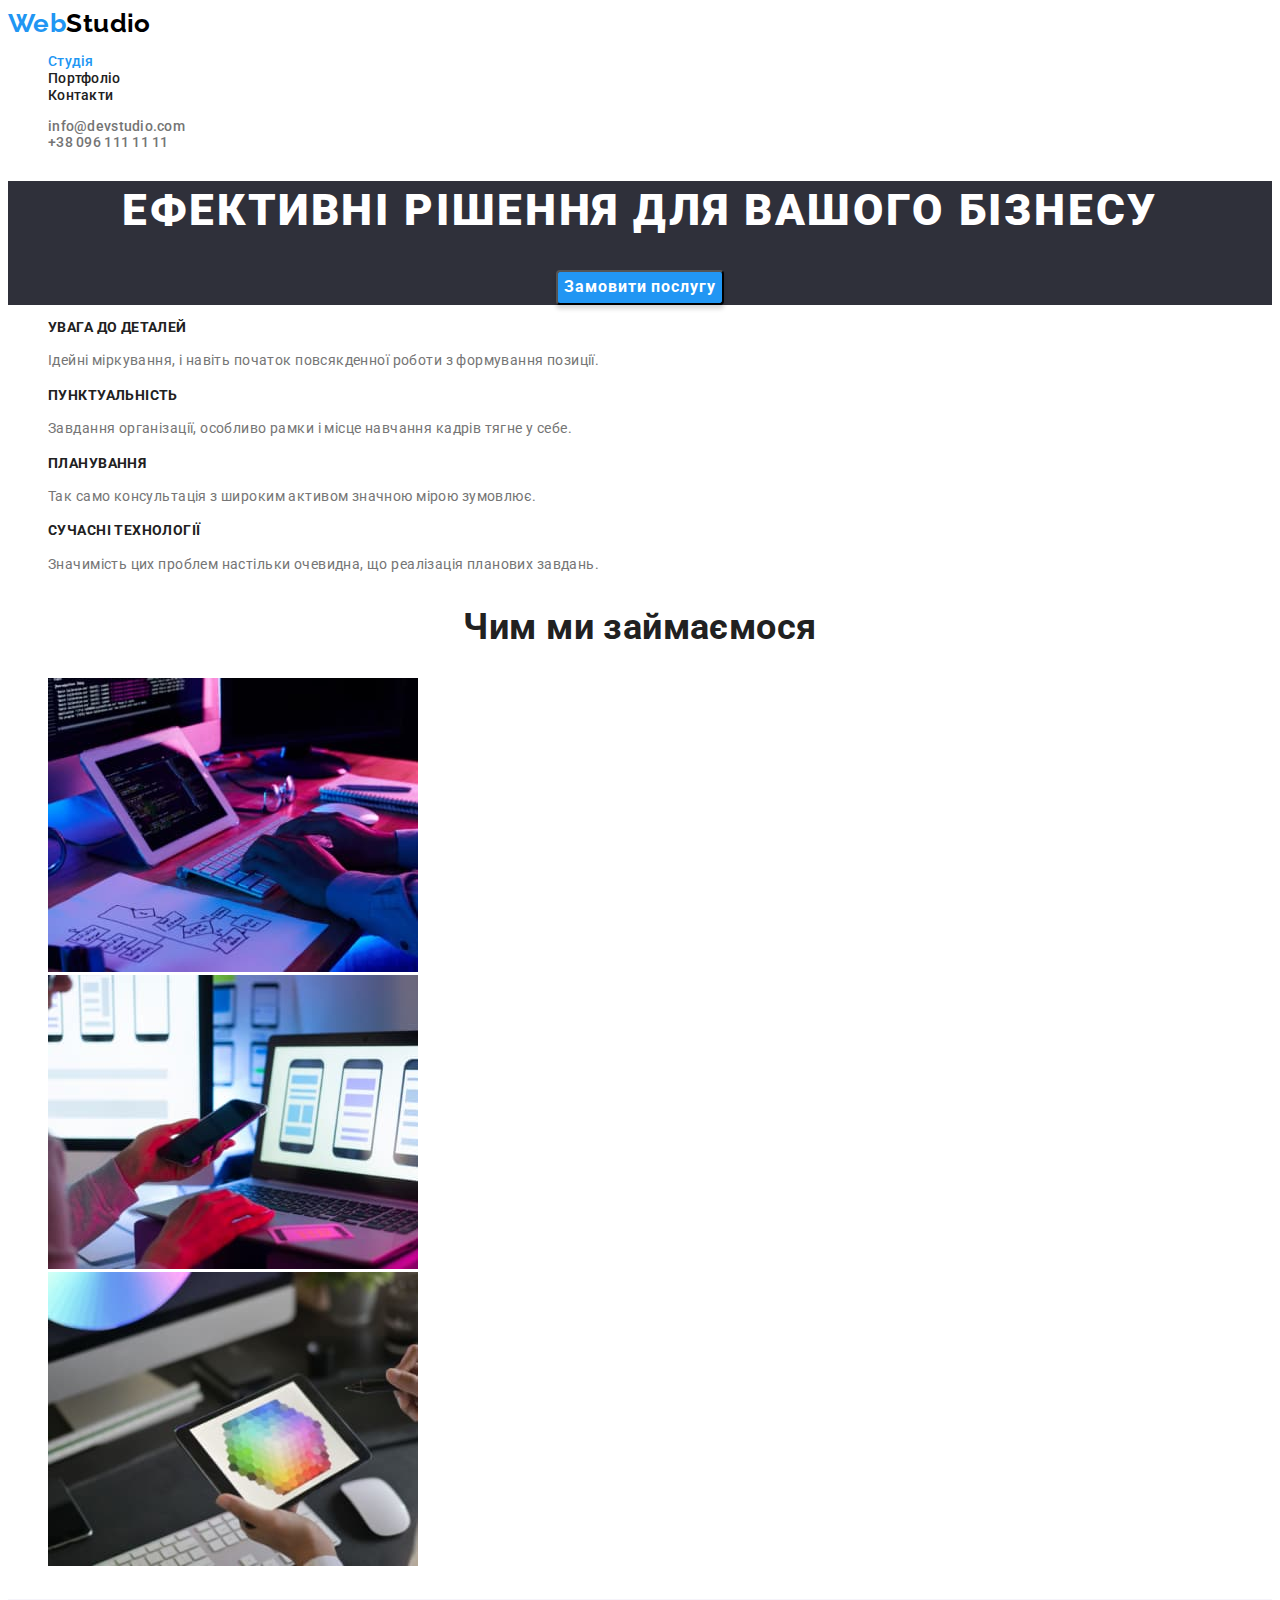
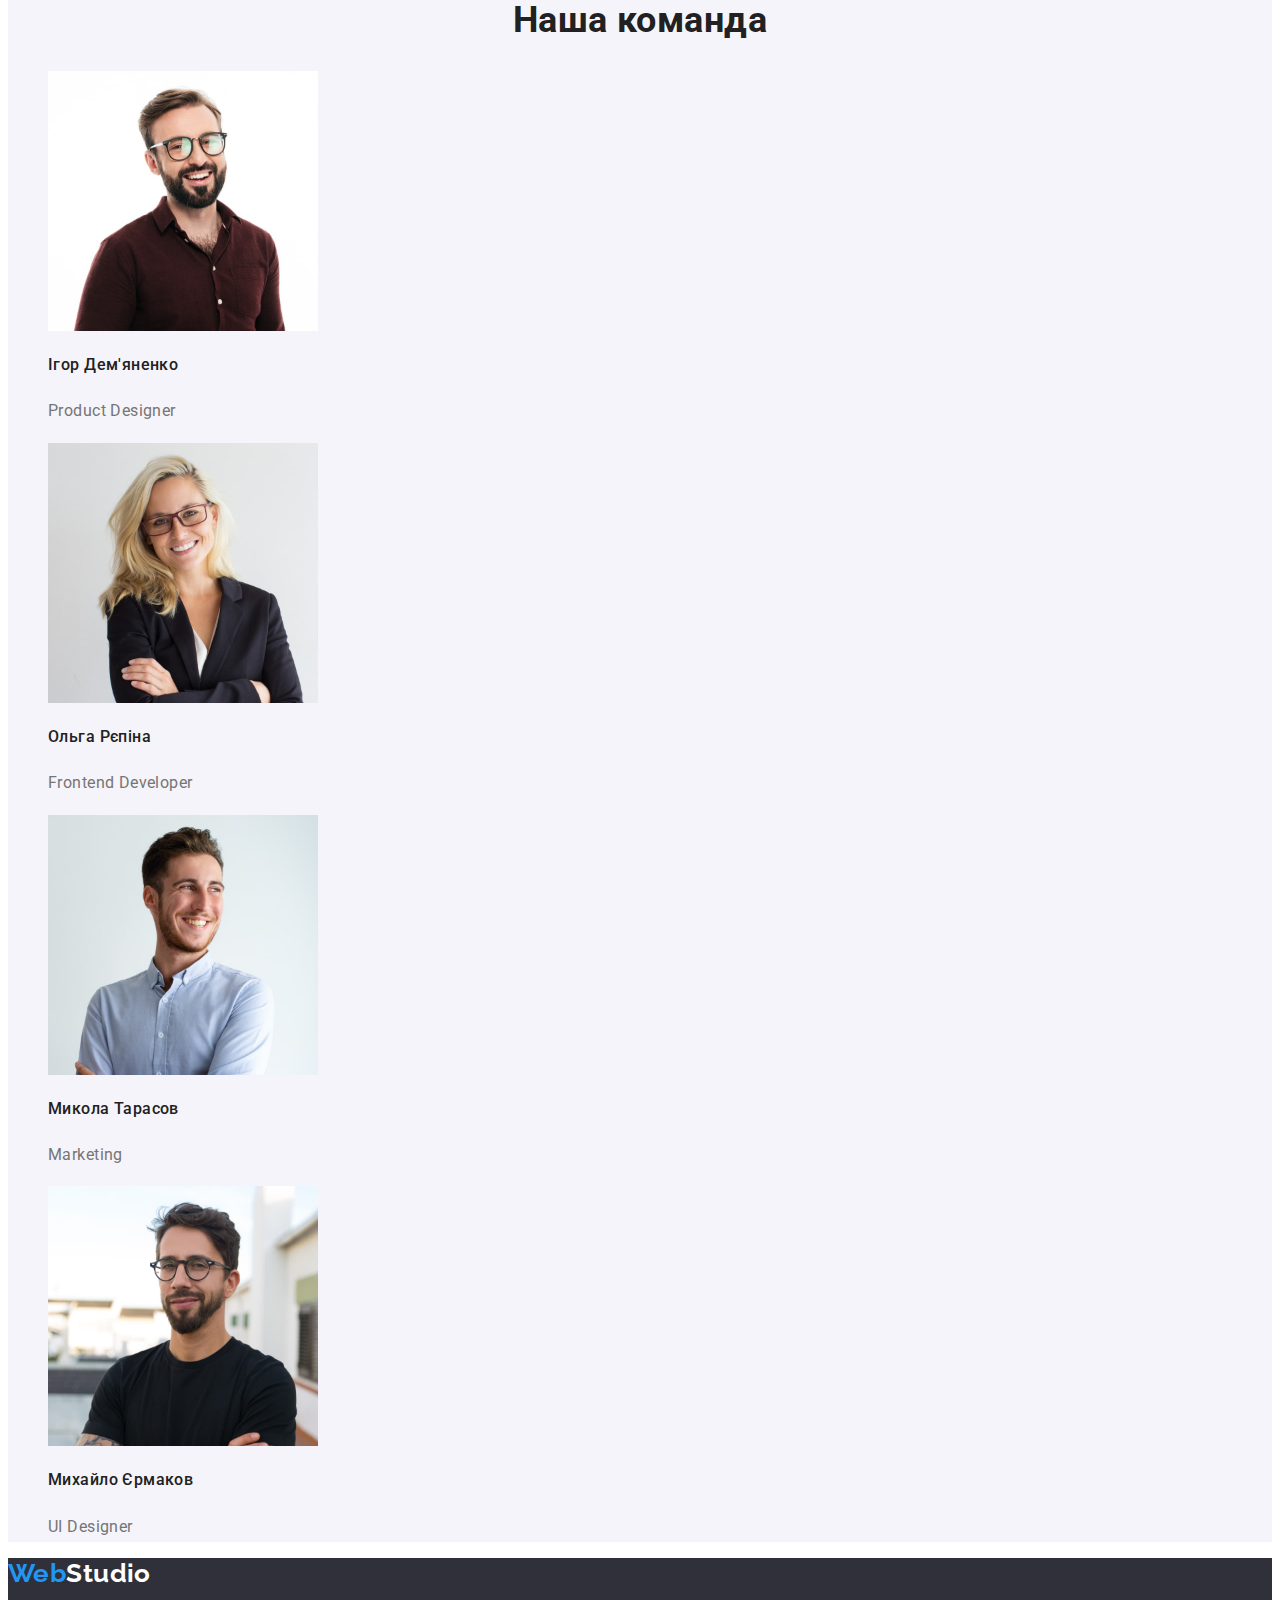
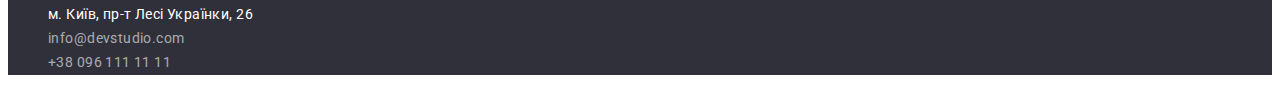
==== index.html @ dd1fc530 "Initial commit" ====
<!DOCTYPE html>
<html lang="en">
  <head>
    <meta charset="UTF-8" />
    <meta http-equiv="X-UA-Compatible" content="IE=edge" />
    <meta name="viewport" content="width=device-width, initial-scale=1.0" />
    <title>Document</title>

    <link
      href="https://fonts.googleapis.com/css2?family=Raleway:wght@700&family=Roboto:wght@400;500;700;900&display=swap"
      rel="stylesheet"
    />

    <link rel="stylesheet" href="./css/styles.css" />
  </head>

  <body>
    <!-- шапка сайта -->
    <header>
      <nav>
        <a href="./index.html" class="logo"><span class="logo-item">Web</span>Studio</a>

        <ul class="site-nav list">
          <li><a href="./index.html" class="link current">Студія</a></li>
          <li><a href="./portfolio.html" class="link">Портфоліо</a></li>
          <li><a href="" class="link">Контакти</a></li>
        </ul>
      </nav>
      <ul class="contact list">
        <li><a href="mailto:info@devstudio.com" class="link">info@devstudio.com</a></li>
        <li><a href="tel:+380961111111" class="link">+38 096 111 11 11</a></li>
      </ul>
    </header>
    <main>
      <!-- Герой -->
      <section class="hero">
        <h1 class="hero-title">Ефективні рішення для вашого бізнесу</h1>
        <button type="button" class="button">Замовити послугу</button>
      </section>
      <!-- Переваги -->
      <section class="section">
        <h2 class="visually-hidden">Переваги</h2>
        <ul class="section-list list">
          <li>
            <h3 class="title">Увага до деталей</h3>
            <p class="text">
              Ідейні міркування, і навіть початок повсякденної роботи з формування позиції.
            </p>
          </li>
          <li>
            <h3 class="title">Пунктуальність</h3>
            <p class="text">
              Завдання організації, особливо рамки і місце навчання кадрів тягне у себе.
            </p>
          </li>
          <li>
            <h3 class="title">Планування</h3>
            <p class="text">Так само консультація з широким активом значною мірою зумовлює.</p>
          </li>
          <li>
            <h3 class="title">Сучасні технології</h3>
            <p class="text">
              Значимість цих проблем настільки очевидна, що реалізація планових завдань.
            </p>
          </li>
        </ul>
      </section>
      <!-- Приклади -->
      <section class="section">
        <h2 class="section-title">Чим ми займаємося</h2>
        <ul class="list">
          <li><img src="./images/img1.jpg" alt="computer" width="370" /></li>
          <li><img src="./images/img2.jpg" alt="phone and laptop" width="370" /></li>
          <li><img src="./images/img3.jpg" alt="ipad" width="370" /></li>
        </ul>
      </section>
      <!-- Команда -->
      <section class="section-team">
        <h2 class="section-title">Наша команда</h2>
        <ul class="team-list list">
          <li>
            <img src="./images/img4.jpg" alt="Ігор Дем'яненко" width="270" />
            <h3 class="title">Ігор Дем'яненко</h3>
            <p class="text">Product Designer</p>
          </li>
          <li>
            <img src="./images/img5.jpg" alt="Ольга Рєпіна" width="270" />
            <h3 class="title">Ольга Рєпіна</h3>
            <p class="text">Frontend Developer</p>
          </li>
          <li>
            <img src="./images/img6.jpg" alt="Микола Тарасов" width="270" />
            <h3 class="title">Микола Тарасов</h3>
            <p class="text">Marketing</p>
          </li>
          <li>
            <img src="./images/img7.jpg" alt="Михайло Єрмаков" width="270" />
            <h3 class="title">Михайло Єрмаков</h3>
            <p class="text">UI Designer</p>
          </li>
        </ul>
      </section>
    </main>

    <!-- Футер -->
    <footer class="footer-section">
      <a href="./index.html" class="logo"><span class="logo-item">Web</span>Studio</a>
      <address>
        <ul class="address-list list">
          <li>
            <a
              href="https://goo.gl/maps/SEr6jrQFKnc2ZC7P6"
              target="_blank"
              rel="noreferrer noopener nofollow"
              class="route"
              >м. Київ, пр-т Лесі Українки, 26</a
            >
          </li>
          <li><a href="mailto:info@devstudio.com" class="link">info@devstudio.com</a></li>
          <li><a href="tel:+380961111111" class="link">+38 096 111 11 11</a></li>
        </ul>
      </address>
    </footer>
  </body>
</html>
---- css/styles.css ----
/* 

цвет основного текста: #212121
вторичный цвет текста: #757575
белый: #FFFFFF;
размытый белый: rgba(255, 255, 255, 0.6);
акцент: #2196F3
цвет фона вторичный (светло-серый): #F5F4FA
цвет фона вторичный (темно-серый): #2F303A
*/

:root {
  --primary-text-color: #212121;
  --secondary-text-color: #757575;
  --white-color: #ffffff;
  --secondary-bg-color: #f5f5f5;
  --white-blurred: rgba(255, 255, 255, 0.6);
  --accent-color: #2196f3;
  --secondary-background-light: #f5f4fa;
  --secondary-background-dark: #2f303a;
  --studio-top-color: #000000;
  --hero-button-hover: #188ce8;
  --hero-box-shadow: rgba(0, 0, 0, 0.15);
}

body {
  background-color: var(--white-color);
  color: var(--primary-text-color);
  font-family: 'Roboto', sans-serif;
  font-size: 14px;
  letter-spacing: 0.03em;
}

.list {
  list-style: none;
}

.visually-hidden {
  position: absolute;
  width: 1px;
  height: 1px;
  margin: -1px;
  border: 0;
  padding: 0;

  white-space: nowrap;
  clip-path: inset(100%);
  clip: rect(0 0 0 0);
  overflow: hidden;
}

/* logo */

.logo {
  color: var(--studio-top-color);
  font-family: 'Raleway', sans-serif;
  font-weight: 700;
  font-size: 26px;
  line-height: 1.2;
  text-decoration: none;
}

.logo .logo-item {
  color: var(--accent-color);
}

.footer-section .logo {
  color: var(--white-color);
}

/* nav */

.site-nav .link {
  color: var(--primary-text-color);
  font-weight: 500;
  line-height: 1.2;
  letter-spacing: 0.02em;
  text-decoration: none;
}

.contact .link {
  color: var(--secondary-text-color);
  font-weight: 500;
  line-height: 1.2;
  letter-spacing: 0.02em;
  text-decoration: none;
}

.site-nav .link:hover,
.site-nav .link:focus,
.contact .link:hover,
.contact .link:focus,
.site-nav .current,
.address-list .route:hover,
.address-list .route:focus,
.address-list .link:hover,
.address-list .link:focus {
  color: var(--accent-color);
}

/* hero */

.hero {
  background-color: var(--secondary-background-dark);
}

.hero-title {
  color: var(--white-color);
  font-weight: 900;
  font-size: 44px;
  line-height: 1.36;

  text-align: center;
  letter-spacing: 0.06em;
  text-transform: uppercase;
}

/* section */

.section-title {
  color: var(--primary-text-color);
  font-weight: 700;
  font-size: 36px;
  line-height: 1.17;
  text-align: center;
}

.section-list .title {
  font-weight: 700;
  line-height: 1.15;
  font-size: 14px;
  text-transform: uppercase;
}

.section-list .text {
  color: var(--secondary-text-color);
  line-height: 1.7;
}

.section-team {
  background-color: var(--secondary-background-light);
}

.team-list .title {
  font-weight: 500;
  font-size: 16px;
  line-height: 1.9;
}

.team-list .text,
.gallery-list .text {
  color: var(--secondary-text-color);
  font-size: 16px;
  line-height: 1.9;
}

.gallery-list .title {
  font-weight: 700;
  font-size: 18px;
  line-height: 2;
  letter-spacing: 0.06em;
}

/* footer */

.footer-section {
  background-color: var(--secondary-background-dark);
}

.address-list .route {
  color: var(--white-color);
  font-style: normal;
  font-weight: 400;
  font-size: 14px;
  line-height: 1.71;
  text-decoration: none;
}

.address-list .link {
  color: var(--white-blurred);
  font-style: normal;
  font-weight: 400;
  font-size: 14px;
  line-height: 1.71;
  text-decoration: none;
}

/* button */

.button {
  color: var(--white-color);
  background-color: var(--accent-color);
  font-family: inherit;
  box-shadow: 0px 4px 4px var(--hero-box-shadow);
  border-radius: 4px;
  font-weight: 700;
  font-size: 16px;
  line-height: 1.8;
  display: flex;
  margin: auto;
  text-align: center;
  letter-spacing: 0.06em;
  cursor: pointer;
}

.secondary-button {
  color: var(--primary-text-color);
  background-color: var(--secondary-background-light);
  border-radius: 4px;
  font-family: inherit;
  font-weight: 500;
  font-size: 16px;
  line-height: 1.62;
  text-align: center;
  cursor: pointer;
}

.button:hover,
.button:focus {
  background-color: var(--hero-button-hover);
}

.secondary-button:hover,
.secondary-button:focus {
  color: var(--primary-bg-color);
  background-color: var(--accent-color);
}
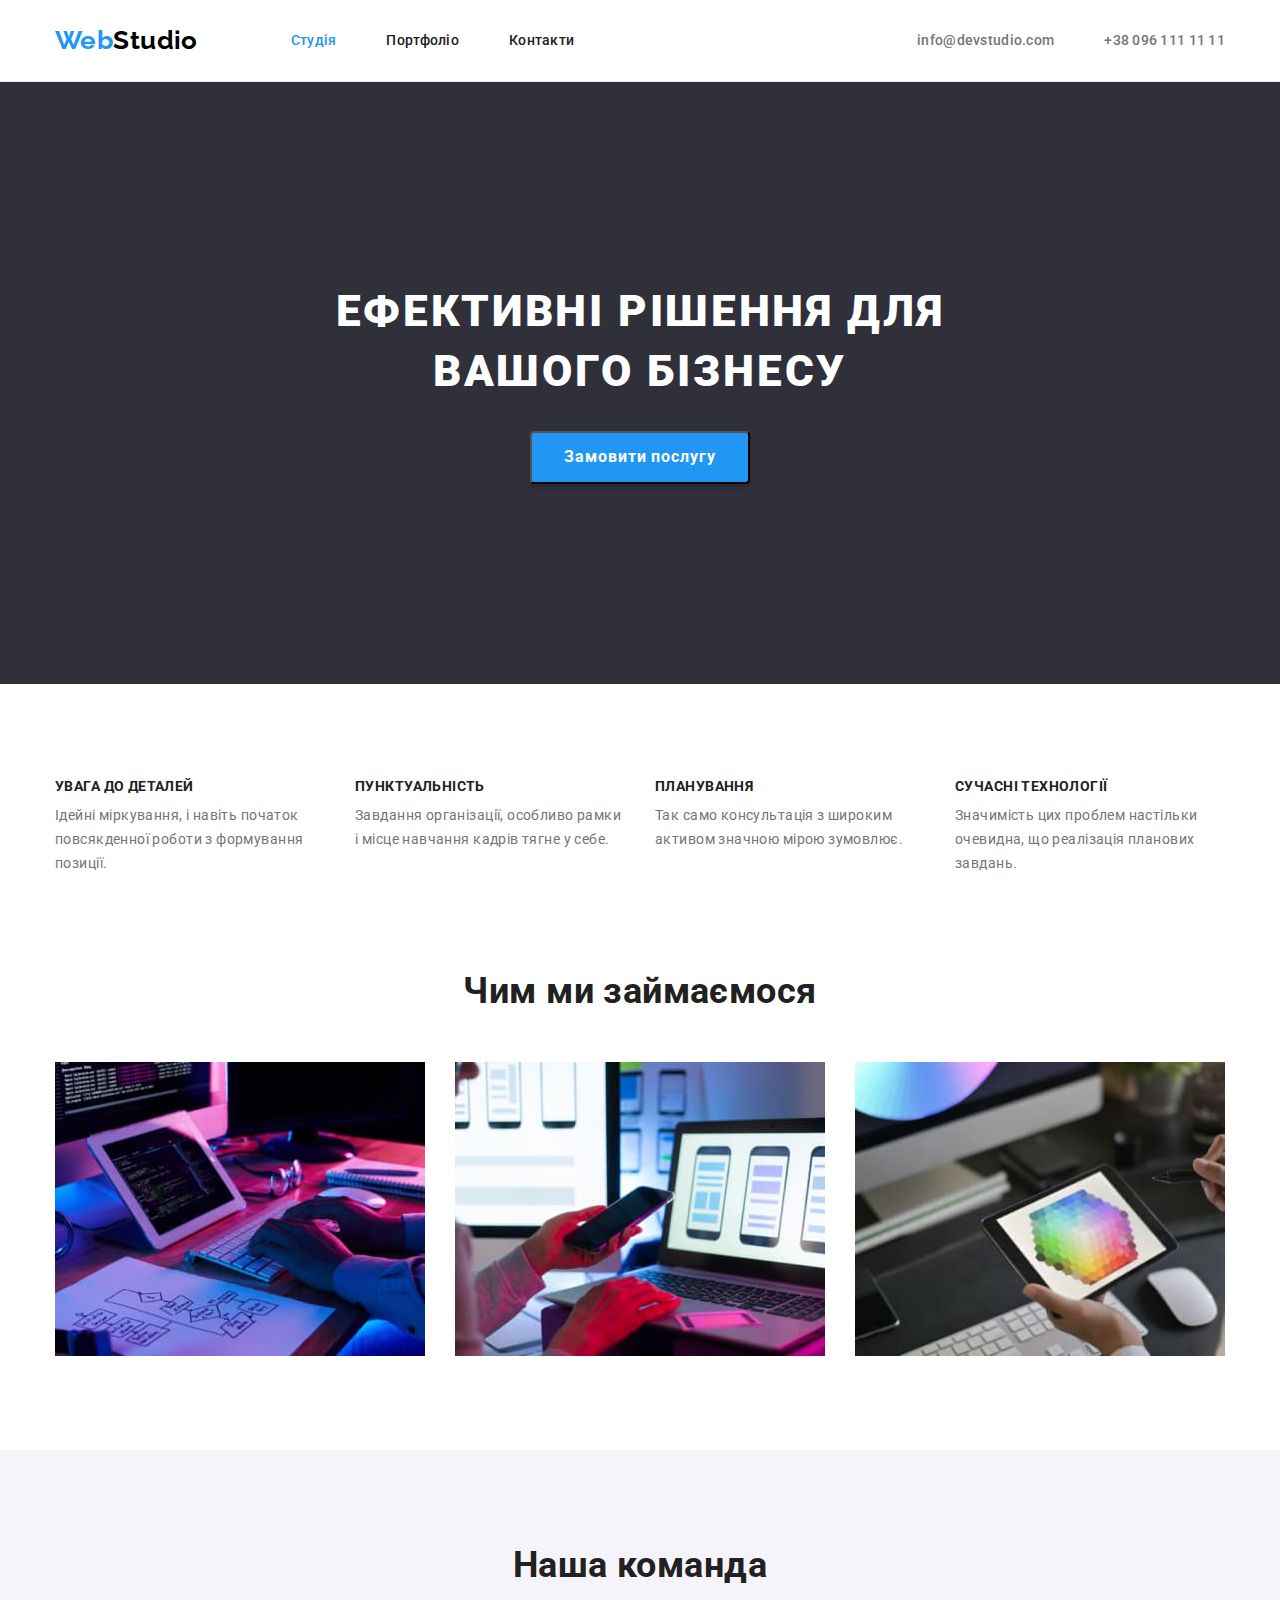
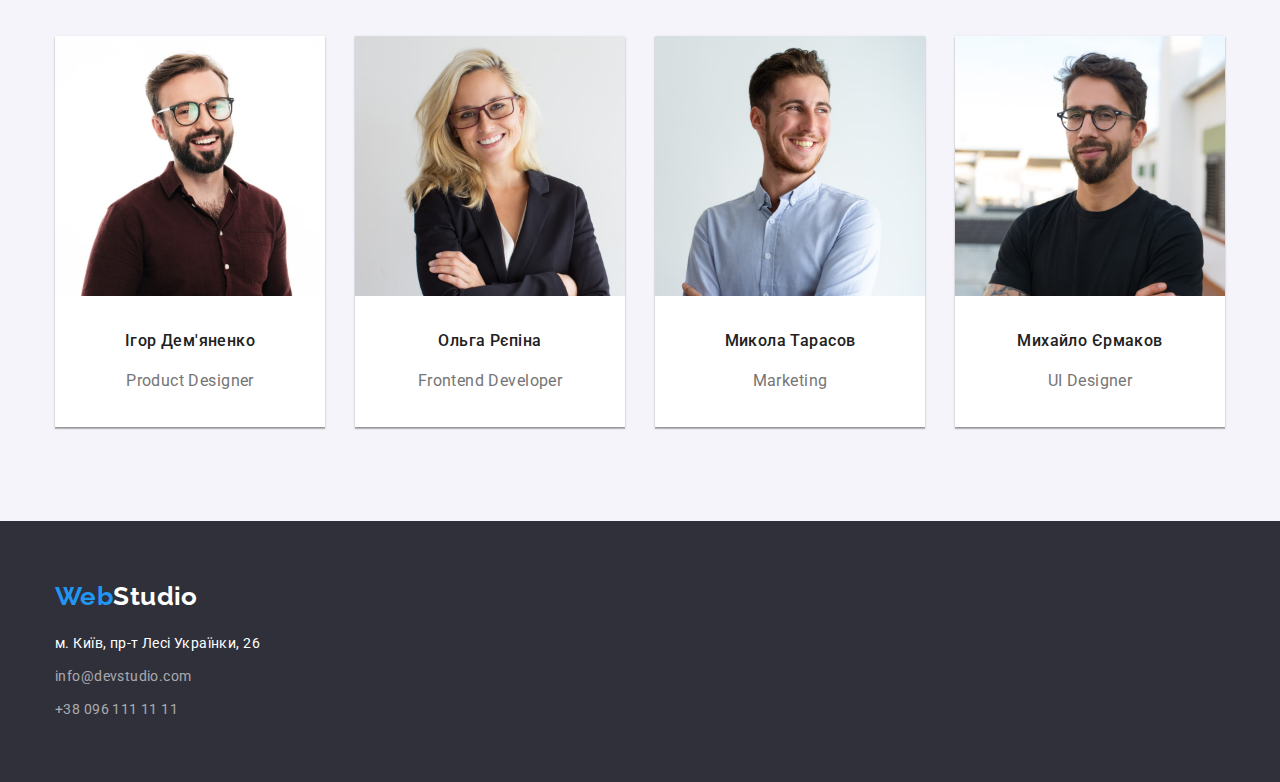
==== commit ce16a302: "Выполнено дз №3" ====
--- a/index.html
+++ b/index.html
@@ -7,119 +7,139 @@
     <title>Document</title>
 
     <link
+      rel="stylesheet"
+      href="https://cdnjs.cloudflare.com/ajax/libs/modern-normalize/1.0.0/modern-normalize.min.css"
+    />
+    <link
       href="https://fonts.googleapis.com/css2?family=Raleway:wght@700&family=Roboto:wght@400;500;700;900&display=swap"
       rel="stylesheet"
     />
-
     <link rel="stylesheet" href="./css/styles.css" />
   </head>
 
   <body>
     <!-- шапка сайта -->
-    <header>
-      <nav>
+    <header class="title main-nav-underline">
+      <div class="container main-nav">
         <a href="./index.html" class="logo"><span class="logo-item">Web</span>Studio</a>
-
-        <ul class="site-nav list">
-          <li><a href="./index.html" class="link current">Студія</a></li>
-          <li><a href="./portfolio.html" class="link">Портфоліо</a></li>
-          <li><a href="" class="link">Контакти</a></li>
+        <nav class="site-nav">
+          <ul class="site-nav list">
+            <li class="item"><a href="./index.html" class="link current">Студія</a></li>
+            <li class="item"><a href="./portfolio.html" class="link">Портфоліо</a></li>
+            <li class="item"><a href="" class="link">Контакти</a></li>
+          </ul>
+        </nav>
+        <ul class="contact list">
+          <li class="item">
+            <a href="mailto:info@devstudio.com" class="link">info@devstudio.com</a>
+          </li>
+          <li class="item"><a href="tel:+380961111111" class="link">+38 096 111 11 11</a></li>
         </ul>
-      </nav>
-      <ul class="contact list">
-        <li><a href="mailto:info@devstudio.com" class="link">info@devstudio.com</a></li>
-        <li><a href="tel:+380961111111" class="link">+38 096 111 11 11</a></li>
-      </ul>
+      </div>
     </header>
     <main>
       <!-- Герой -->
       <section class="hero">
-        <h1 class="hero-title">Ефективні рішення для вашого бізнесу</h1>
-        <button type="button" class="button">Замовити послугу</button>
+        <div class="container">
+          <h1 class="hero-title">Ефективні рішення для вашого бізнесу</h1>
+          <button type="button" class="button-order">Замовити послугу</button>
+        </div>
       </section>
       <!-- Переваги -->
       <section class="section">
-        <h2 class="visually-hidden">Переваги</h2>
-        <ul class="section-list list">
-          <li>
-            <h3 class="title">Увага до деталей</h3>
-            <p class="text">
-              Ідейні міркування, і навіть початок повсякденної роботи з формування позиції.
-            </p>
-          </li>
-          <li>
-            <h3 class="title">Пунктуальність</h3>
-            <p class="text">
-              Завдання організації, особливо рамки і місце навчання кадрів тягне у себе.
-            </p>
-          </li>
-          <li>
-            <h3 class="title">Планування</h3>
-            <p class="text">Так само консультація з широким активом значною мірою зумовлює.</p>
-          </li>
-          <li>
-            <h3 class="title">Сучасні технології</h3>
-            <p class="text">
-              Значимість цих проблем настільки очевидна, що реалізація планових завдань.
-            </p>
-          </li>
-        </ul>
+        <div class="container">
+          <h2 class="visually-hidden">Переваги</h2>
+          <ul class="section-list list">
+            <li class="item">
+              <h3 class="title">Увага до деталей</h3>
+              <p class="text">
+                Ідейні міркування, і навіть початок повсякденної роботи з формування позиції.
+              </p>
+            </li>
+            <li class="item">
+              <h3 class="title">Пунктуальність</h3>
+              <p class="text">
+                Завдання організації, особливо рамки і місце навчання кадрів тягне у себе.
+              </p>
+            </li>
+            <li class="item">
+              <h3 class="title">Планування</h3>
+              <p class="text">Так само консультація з широким активом значною мірою зумовлює.</p>
+            </li>
+            <li class="item">
+              <h3 class="title">Сучасні технології</h3>
+              <p class="text">
+                Значимість цих проблем настільки очевидна, що реалізація планових завдань.
+              </p>
+            </li>
+          </ul>
+        </div>
       </section>
       <!-- Приклади -->
-      <section class="section">
-        <h2 class="section-title">Чим ми займаємося</h2>
-        <ul class="list">
-          <li><img src="./images/img1.jpg" alt="computer" width="370" /></li>
-          <li><img src="./images/img2.jpg" alt="phone and laptop" width="370" /></li>
-          <li><img src="./images/img3.jpg" alt="ipad" width="370" /></li>
-        </ul>
+      <section class="section-work-examples">
+        <div class="container">
+          <h2 class="section-title">Чим ми займаємося</h2>
+          <ul class="work-examples-list list">
+            <li class="item"><img src="./images/img1.jpg" alt="computer" width="370" /></li>
+            <li class="item"><img src="./images/img2.jpg" alt="phone and laptop" width="370" /></li>
+            <li class="item"><img src="./images/img3.jpg" alt="ipad" width="370" /></li>
+          </ul>
+        </div>
       </section>
       <!-- Команда -->
       <section class="section-team">
-        <h2 class="section-title">Наша команда</h2>
-        <ul class="team-list list">
-          <li>
-            <img src="./images/img4.jpg" alt="Ігор Дем'яненко" width="270" />
-            <h3 class="title">Ігор Дем'яненко</h3>
-            <p class="text">Product Designer</p>
-          </li>
-          <li>
-            <img src="./images/img5.jpg" alt="Ольга Рєпіна" width="270" />
-            <h3 class="title">Ольга Рєпіна</h3>
-            <p class="text">Frontend Developer</p>
-          </li>
-          <li>
-            <img src="./images/img6.jpg" alt="Микола Тарасов" width="270" />
-            <h3 class="title">Микола Тарасов</h3>
-            <p class="text">Marketing</p>
-          </li>
-          <li>
-            <img src="./images/img7.jpg" alt="Михайло Єрмаков" width="270" />
-            <h3 class="title">Михайло Єрмаков</h3>
-            <p class="text">UI Designer</p>
-          </li>
-        </ul>
+        <div class="container">
+          <h2 class="section-title">Наша команда</h2>
+          <ul class="team-list list">
+            <li class="item">
+              <img src="./images/img4.jpg" alt="Ігор Дем'яненко" width="270" />
+              <h3 class="title">Ігор Дем'яненко</h3>
+              <p class="text">Product Designer</p>
+            </li>
+            <li class="item">
+              <img src="./images/img5.jpg" alt="Ольга Рєпіна" width="270" />
+              <h3 class="title">Ольга Рєпіна</h3>
+              <p class="text">Frontend Developer</p>
+            </li>
+            <li class="item">
+              <img src="./images/img6.jpg" alt="Микола Тарасов" width="270" />
+              <h3 class="title">Микола Тарасов</h3>
+              <p class="text">Marketing</p>
+            </li>
+            <li class="item">
+              <img src="./images/img7.jpg" alt="Михайло Єрмаков" width="270" />
+              <h3 class="title">Михайло Єрмаков</h3>
+              <p class="text">UI Designer</p>
+            </li>
+          </ul>
+        </div>
       </section>
     </main>
 
     <!-- Футер -->
     <footer class="footer-section">
-      <a href="./index.html" class="logo"><span class="logo-item">Web</span>Studio</a>
-      <address>
-        <ul class="address-list list">
-          <li>
-            <a
-              href="https://goo.gl/maps/SEr6jrQFKnc2ZC7P6"
-              target="_blank"
-              rel="noreferrer noopener nofollow"
-              class="route"
-              >м. Київ, пр-т Лесі Українки, 26</a
-            >
-          </li>
-          <li><a href="mailto:info@devstudio.com" class="link">info@devstudio.com</a></li>
-          <li><a href="tel:+380961111111" class="link">+38 096 111 11 11</a></li>
-        </ul>
-      </address>
+      <div class="container footer-section">
+        <div>
+          <a href="./index.html" class="logo"><span class="logo-item">Web</span>Studio</a>
+        </div>
+        <address>
+          <ul class="address-list list">
+            <li class="item">
+              <a
+                href="https://goo.gl/maps/SEr6jrQFKnc2ZC7P6"
+                target="_blank"
+                rel="noreferrer noopener nofollow"
+                class="route"
+                >м. Київ, пр-т Лесі Українки, 26</a
+              >
+            </li>
+            <li class="item">
+              <a href="mailto:info@devstudio.com" class="link">info@devstudio.com</a>
+            </li>
+            <li class="item"><a href="tel:+380961111111" class="link">+38 096 111 11 11</a></li>
+          </ul>
+        </address>
+      </div>
     </footer>
   </body>
 </html>
--- a/css/styles.css
+++ b/css/styles.css
@@ -21,8 +21,38 @@
   --studio-top-color: #000000;
   --hero-button-hover: #188ce8;
   --hero-box-shadow: rgba(0, 0, 0, 0.15);
-}
-
+  --border-cards: #eeeeee;
+  --border-main-nav: #ececec;
+}
+
+*,
+*::before,
+*::after {
+  box-sizing: border-box;
+}
+
+h1,
+h2,
+h3,
+h4,
+h5,
+h6,
+p {
+  margin-top: 0;
+  margin-bottom: 0;
+}
+
+img {
+  display: block;
+  max-width: 100%;
+  height: auto;
+}
+
+.list {
+  padding: 0;
+  margin: 0;
+  list-style: none;
+}
 body {
   background-color: var(--white-color);
   color: var(--primary-text-color);
@@ -31,8 +61,13 @@
   letter-spacing: 0.03em;
 }
 
-.list {
-  list-style: none;
+.container {
+  margin-left: auto;
+  margin-right: auto;
+  width: 1200px;
+  padding-left: 15px;
+  padding-right: 15px;
+  /* outline: solid tomato 2px; */
 }
 
 .visually-hidden {
@@ -49,9 +84,22 @@
   overflow: hidden;
 }
 
+.main-nav-underline {
+  border-bottom: 1px solid var(--border-main-nav);
+}
+
+/* main */
+
+.main-nav {
+  display: flex;
+  align-items: center;
+}
+
 /* logo */
 
 .logo {
+  margin-right: 93px;
+
   color: var(--studio-top-color);
   font-family: 'Raleway', sans-serif;
   font-weight: 700;
@@ -69,13 +117,35 @@
 }
 
 /* nav */
+.site-nav {
+  display: flex;
+}
+
+.site-nav .item:not(:last-child) {
+  margin-right: 50px;
+}
 
 .site-nav .link {
+  display: block;
+  padding-top: 32px;
+  padding-bottom: 32px;
+
   color: var(--primary-text-color);
   font-weight: 500;
   line-height: 1.2;
   letter-spacing: 0.02em;
   text-decoration: none;
+}
+
+/* contact */
+
+.contact {
+  display: flex;
+  margin-left: auto;
+}
+
+.contact .item:not(:last-child) {
+  margin-right: 50px;
 }
 
 .contact .link {
@@ -102,22 +172,42 @@
 
 .hero {
   background-color: var(--secondary-background-dark);
+  text-align: center;
+  padding-bottom: 200px;
+  padding-top: 200px;
 }
 
 .hero-title {
+  width: 696px;
+  /* padding-top: 200px; */
+  margin-bottom: 30px;
+  margin-left: auto;
+  margin-right: auto;
+  text-align: center;
+
   color: var(--white-color);
   font-weight: 900;
   font-size: 44px;
   line-height: 1.36;
 
-  text-align: center;
   letter-spacing: 0.06em;
   text-transform: uppercase;
 }
 
 /* section */
+.section {
+  padding-top: 94px;
+  padding-bottom: 94px;
+}
+
+.section.no-padding {
+  padding-top: 0;
+  padding-bottom: 0;
+}
 
 .section-title {
+  margin-top: 0;
+  margin-bottom: 50px;
   color: var(--primary-text-color);
   font-weight: 700;
   font-size: 36px;
@@ -125,7 +215,19 @@
   text-align: center;
 }
 
+.section-list .item {
+  /* width: 270px; */
+  width: calc((100% - 90px) / 4);
+  margin-right: 30px;
+}
+
+.section-list .item:nth-child(4n) {
+  margin-right: 0;
+}
+
 .section-list .title {
+  margin-top: 0;
+  margin-bottom: 10px;
   font-weight: 700;
   line-height: 1.15;
   font-size: 14px;
@@ -137,14 +239,55 @@
   line-height: 1.7;
 }
 
+.section-work-examples {
+  padding-bottom: 94px;
+}
+
+.section-list,
+.work-examples-list,
+.team-list {
+  display: flex;
+}
+
+.work-examples-list .item {
+  width: calc((100% - 60px) / 3);
+  margin-right: 30px;
+}
+.work-examples-list .item:nth-child(3n) {
+  margin-right: 0;
+}
+
 .section-team {
   background-color: var(--secondary-background-light);
+  padding-top: 94px;
+  padding-bottom: 94px;
+}
+
+.section-team .item {
+  width: calc((100% - 90px) / 4);
+  margin-right: 30px;
+  text-align: center;
+
+  background-color: var(--white-color);
+  box-shadow: 0px 1px 1px 0px rgba(0, 0, 0, 0.14), 0px 2px 1px 0px rgba(0, 0, 0, 0.2),
+    0px 1px 3px 0px rgba(0, 0, 0, 0.12);
 }
 
 .team-list .title {
+  margin-top: 30px;
+  margin-bottom: 10px;
+  text-align: center;
+
   font-weight: 500;
   font-size: 16px;
   line-height: 1.9;
+}
+.team-list .item:nth-child(4n) {
+  margin-right: 0;
+}
+
+.team-list .text {
+  margin-bottom: 30px;
 }
 
 .team-list .text,
@@ -154,17 +297,78 @@
   line-height: 1.9;
 }
 
+/* portfolio gallery  */
+
+.gallery-buttom-list {
+  display: flex;
+  justify-content: center;
+  margin-bottom: 50px;
+}
+
+.gallery-buttom-list .item {
+  margin-right: 8px;
+}
+
+.gallery-buttom-list .item:nth-child(5n) {
+  margin-right: 0;
+}
+
+.gallery-list {
+  display: flex;
+  flex-wrap: wrap;
+}
+
+.gallery-list .item {
+  /* width: 370px; */
+  width: calc((100% - 60px) / 3);
+  margin-right: 30px;
+  margin-bottom: 30px;
+  border: 1px solid var(--border-cards);
+}
+
+.gallery-list .item:nth-child(3n) {
+  margin-right: 0;
+}
+
+.gallery-list .item:nth-last-child(-n + 3) {
+  margin-bottom: 0;
+}
+
+.gallery-list .image,
+.gallery-list .text {
+  padding-bottom: 20px;
+}
+
 .gallery-list .title {
+  padding-bottom: 4px;
+  margin-left: 24px;
+  margin-right: 24px;
+
   font-weight: 700;
   font-size: 18px;
   line-height: 2;
   letter-spacing: 0.06em;
 }
 
+.gallery-list .text {
+  margin-left: 24px;
+  margin-right: 24px;
+}
+
 /* footer */
 
 .footer-section {
   background-color: var(--secondary-background-dark);
+  padding-top: 30px;
+  padding-bottom: 30px;
+}
+
+.footer-section .item:not(:last-child) {
+  padding-bottom: 9px;
+}
+
+.footer-section .item:first-child {
+  padding-top: 20px;
 }
 
 .address-list .route {
@@ -188,25 +392,49 @@
 /* button */
 
 .button {
+  padding: 10px 32px;
+  font-weight: 700;
+  font-size: 16px;
+  line-height: 1.8;
+  display: flex;
+  margin: auto;
+  display: block;
+  text-align: center;
+  letter-spacing: 0.06em;
+  cursor: pointer;
+  border: none;
+
   color: var(--white-color);
   background-color: var(--accent-color);
   font-family: inherit;
   box-shadow: 0px 4px 4px var(--hero-box-shadow);
   border-radius: 4px;
+}
+.button-order {
+  padding: 10px 32px;
+  margin: 0 auto;
+  display: block;
+  text-align: center;
+  letter-spacing: 0.06em;
+  cursor: pointer;
+
+  color: var(--white-color);
+  background-color: var(--accent-color);
+  font-family: inherit;
+  box-shadow: 0px 4px 4px var(--hero-box-shadow);
+  border-radius: 4px;
   font-weight: 700;
   font-size: 16px;
   line-height: 1.8;
-  display: flex;
-  margin: auto;
-  text-align: center;
-  letter-spacing: 0.06em;
-  cursor: pointer;
 }
 
 .secondary-button {
   color: var(--primary-text-color);
   background-color: var(--secondary-background-light);
   border-radius: 4px;
+  border: inherit;
+
+  padding: 6px 22px;
   font-family: inherit;
   font-weight: 500;
   font-size: 16px;
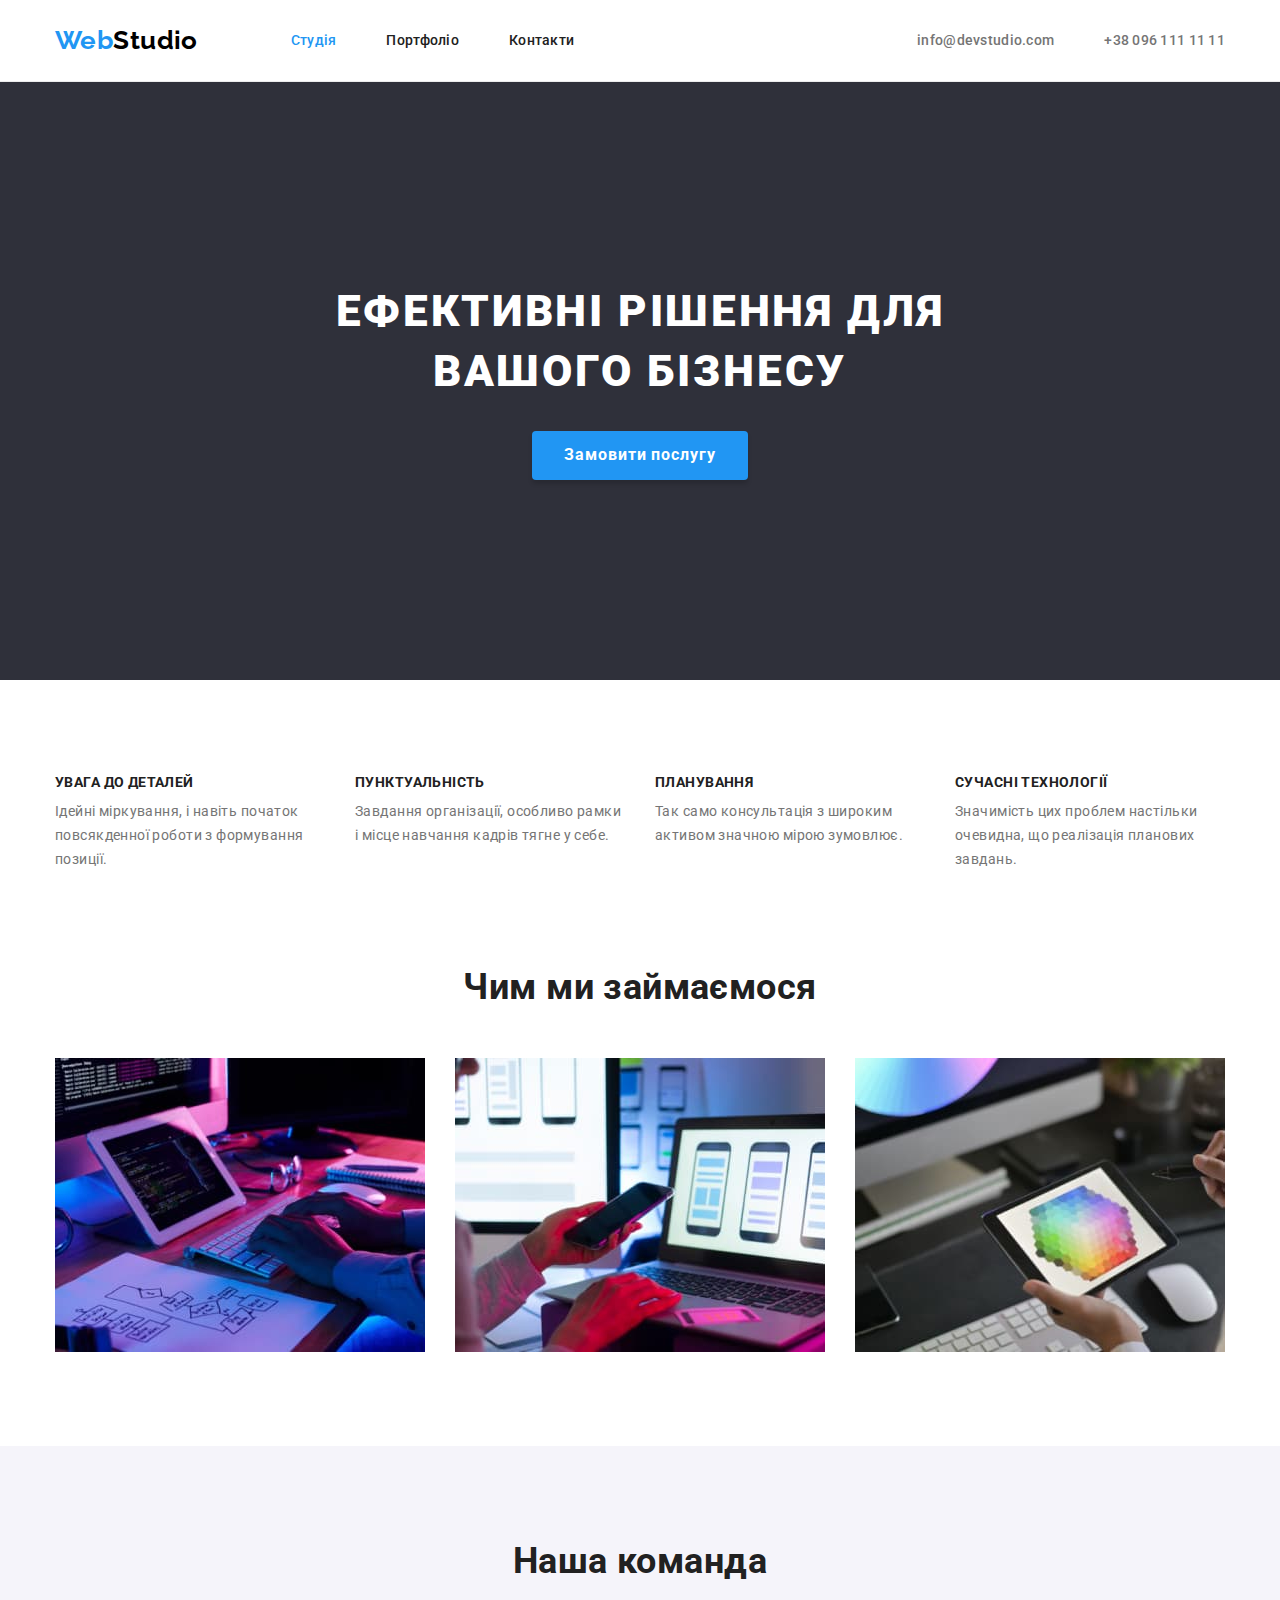
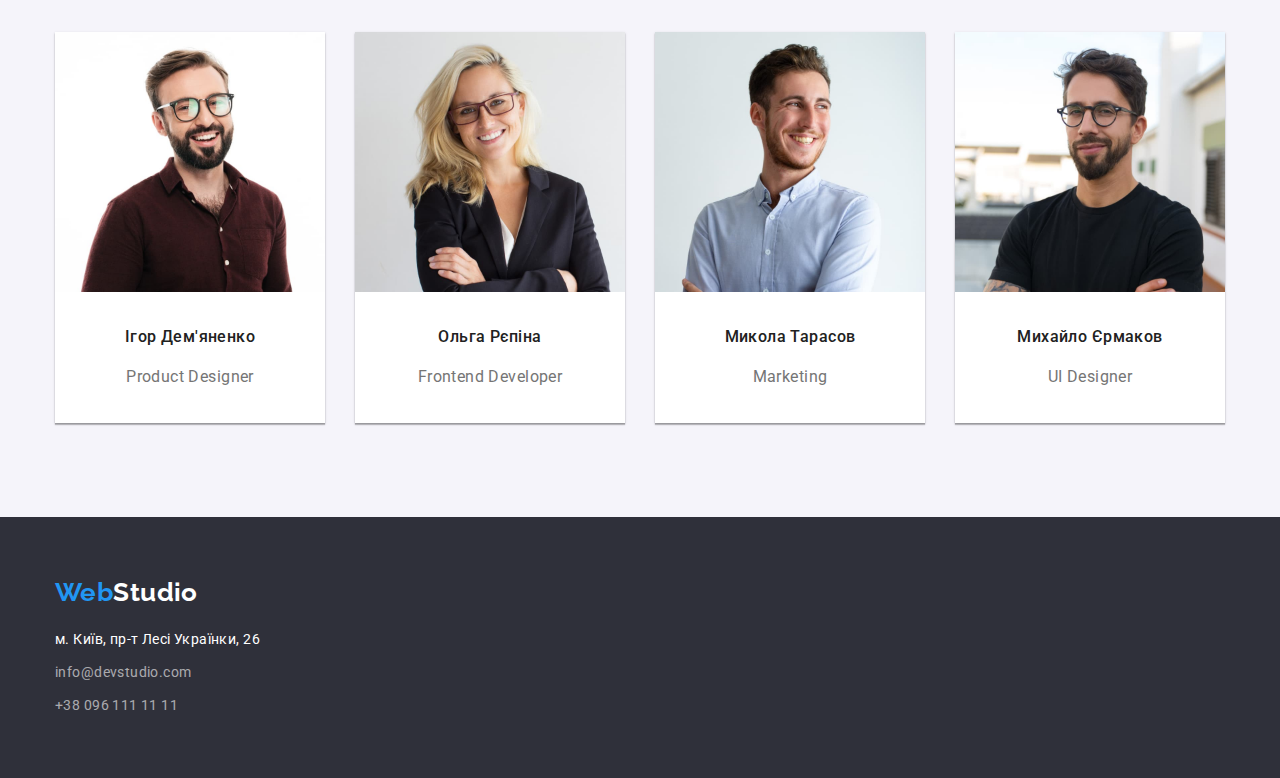
==== commit 5a607cf2: "Изменения в секциях" ====
--- a/index.html
+++ b/index.html
@@ -42,7 +42,7 @@
       <section class="hero">
         <div class="container">
           <h1 class="hero-title">Ефективні рішення для вашого бізнесу</h1>
-          <button type="button" class="button-order">Замовити послугу</button>
+          <button class="button-order" type="button">Замовити послугу</button>
         </div>
       </section>
       <!-- Переваги -->
@@ -93,23 +93,31 @@
           <ul class="team-list list">
             <li class="item">
               <img src="./images/img4.jpg" alt="Ігор Дем'яненко" width="270" />
-              <h3 class="title">Ігор Дем'яненко</h3>
-              <p class="text">Product Designer</p>
+              <div class="discription">
+                <h3 class="title">Ігор Дем'яненко</h3>
+                <p class="text">Product Designer</p>
+              </div>
             </li>
             <li class="item">
               <img src="./images/img5.jpg" alt="Ольга Рєпіна" width="270" />
-              <h3 class="title">Ольга Рєпіна</h3>
-              <p class="text">Frontend Developer</p>
+              <div class="discription">
+                <h3 class="title">Ольга Рєпіна</h3>
+                <p class="text">Frontend Developer</p>
+              </div>
             </li>
             <li class="item">
               <img src="./images/img6.jpg" alt="Микола Тарасов" width="270" />
-              <h3 class="title">Микола Тарасов</h3>
-              <p class="text">Marketing</p>
+              <div class="discription">
+                <h3 class="title">Микола Тарасов</h3>
+                <p class="text">Marketing</p>
+              </div>
             </li>
             <li class="item">
               <img src="./images/img7.jpg" alt="Михайло Єрмаков" width="270" />
-              <h3 class="title">Михайло Єрмаков</h3>
-              <p class="text">UI Designer</p>
+              <div class="discription">
+                <h3 class="title">Михайло Єрмаков</h3>
+                <p class="text">UI Designer</p>
+              </div>
             </li>
           </ul>
         </div>
@@ -118,9 +126,9 @@
 
     <!-- Футер -->
     <footer class="footer-section">
-      <div class="container footer-section">
+      <div class="container">
         <div>
-          <a href="./index.html" class="logo"><span class="logo-item">Web</span>Studio</a>
+          <a href="./index.html" class="logo-footer"><span class="logo-item">Web</span>Studio</a>
         </div>
         <address>
           <ul class="address-list list">
--- a/css/styles.css
+++ b/css/styles.css
@@ -67,7 +67,6 @@
   width: 1200px;
   padding-left: 15px;
   padding-right: 15px;
-  /* outline: solid tomato 2px; */
 }
 
 .visually-hidden {
@@ -84,17 +83,17 @@
   overflow: hidden;
 }
 
+/* main */
+
+.main-nav {
+  display: flex;
+  align-items: center;
+}
+
 .main-nav-underline {
   border-bottom: 1px solid var(--border-main-nav);
 }
 
-/* main */
-
-.main-nav {
-  display: flex;
-  align-items: center;
-}
-
 /* logo */
 
 .logo {
@@ -108,11 +107,28 @@
   text-decoration: none;
 }
 
+.logo-footer {
+  color: var(--studio-top-color);
+  font-family: 'Raleway', sans-serif;
+  font-weight: 700;
+  font-size: 26px;
+  line-height: 1.2;
+  text-decoration: none;
+}
+
 .logo .logo-item {
   color: var(--accent-color);
 }
 
+.logo-footer .logo-item {
+  color: var(--accent-color);
+}
+
 .footer-section .logo {
+  color: var(--white-color);
+}
+
+.footer-section .logo-footer {
   color: var(--white-color);
 }
 
@@ -179,7 +195,6 @@
 
 .hero-title {
   width: 696px;
-  /* padding-top: 200px; */
   margin-bottom: 30px;
   margin-left: auto;
   margin-right: auto;
@@ -200,11 +215,6 @@
   padding-bottom: 94px;
 }
 
-.section.no-padding {
-  padding-top: 0;
-  padding-bottom: 0;
-}
-
 .section-title {
   margin-top: 0;
   margin-bottom: 50px;
@@ -216,7 +226,6 @@
 }
 
 .section-list .item {
-  /* width: 270px; */
   width: calc((100% - 90px) / 4);
   margin-right: 30px;
 }
@@ -249,13 +258,17 @@
   display: flex;
 }
 
+/* work examples */
+
 .work-examples-list .item {
   width: calc((100% - 60px) / 3);
   margin-right: 30px;
 }
-.work-examples-list .item:nth-child(3n) {
+.work-examples-list .item:last-child {
   margin-right: 0;
 }
+
+/* team */
 
 .section-team {
   background-color: var(--secondary-background-light);
@@ -274,7 +287,6 @@
 }
 
 .team-list .title {
-  margin-top: 30px;
   margin-bottom: 10px;
   text-align: center;
 
@@ -286,8 +298,9 @@
   margin-right: 0;
 }
 
-.team-list .text {
-  margin-bottom: 30px;
+.discription {
+  padding-top: 30px;
+  padding-bottom: 30px;
 }
 
 .team-list .text,
@@ -319,7 +332,6 @@
 }
 
 .gallery-list .item {
-  /* width: 370px; */
   width: calc((100% - 60px) / 3);
   margin-right: 30px;
   margin-bottom: 30px;
@@ -334,15 +346,15 @@
   margin-bottom: 0;
 }
 
-.gallery-list .image,
-.gallery-list .text {
+.gallery-list .discription {
+  padding-top: 20px;
   padding-bottom: 20px;
 }
 
 .gallery-list .title {
-  padding-bottom: 4px;
-  margin-left: 24px;
-  margin-right: 24px;
+  margin-bottom: 4px;
+  padding-left: 24px;
+  padding-right: 24px;
 
   font-weight: 700;
   font-size: 18px;
@@ -359,16 +371,16 @@
 
 .footer-section {
   background-color: var(--secondary-background-dark);
-  padding-top: 30px;
-  padding-bottom: 30px;
+  padding-top: 60px;
+  padding-bottom: 60px;
 }
 
 .footer-section .item:not(:last-child) {
-  padding-bottom: 9px;
+  margin-bottom: 9px;
 }
 
 .footer-section .item:first-child {
-  padding-top: 20px;
+  margin-top: 20px;
 }
 
 .address-list .route {
@@ -391,13 +403,9 @@
 
 /* button */
 
-.button {
+.button-order {
   padding: 10px 32px;
-  font-weight: 700;
-  font-size: 16px;
-  line-height: 1.8;
-  display: flex;
-  margin: auto;
+  margin: 0 auto;
   display: block;
   text-align: center;
   letter-spacing: 0.06em;
@@ -409,31 +417,12 @@
   font-family: inherit;
   box-shadow: 0px 4px 4px var(--hero-box-shadow);
   border-radius: 4px;
-}
-.button-order {
-  padding: 10px 32px;
-  margin: 0 auto;
-  display: block;
-  text-align: center;
-  letter-spacing: 0.06em;
-  cursor: pointer;
-
-  color: var(--white-color);
-  background-color: var(--accent-color);
-  font-family: inherit;
-  box-shadow: 0px 4px 4px var(--hero-box-shadow);
-  border-radius: 4px;
   font-weight: 700;
   font-size: 16px;
   line-height: 1.8;
 }
 
 .secondary-button {
-  color: var(--primary-text-color);
-  background-color: var(--secondary-background-light);
-  border-radius: 4px;
-  border: inherit;
-
   padding: 6px 22px;
   font-family: inherit;
   font-weight: 500;
@@ -441,6 +430,11 @@
   line-height: 1.62;
   text-align: center;
   cursor: pointer;
+
+  color: var(--primary-text-color);
+  background-color: var(--secondary-background-light);
+  border-radius: 4px;
+  border: inherit;
 }
 
 .button:hover,
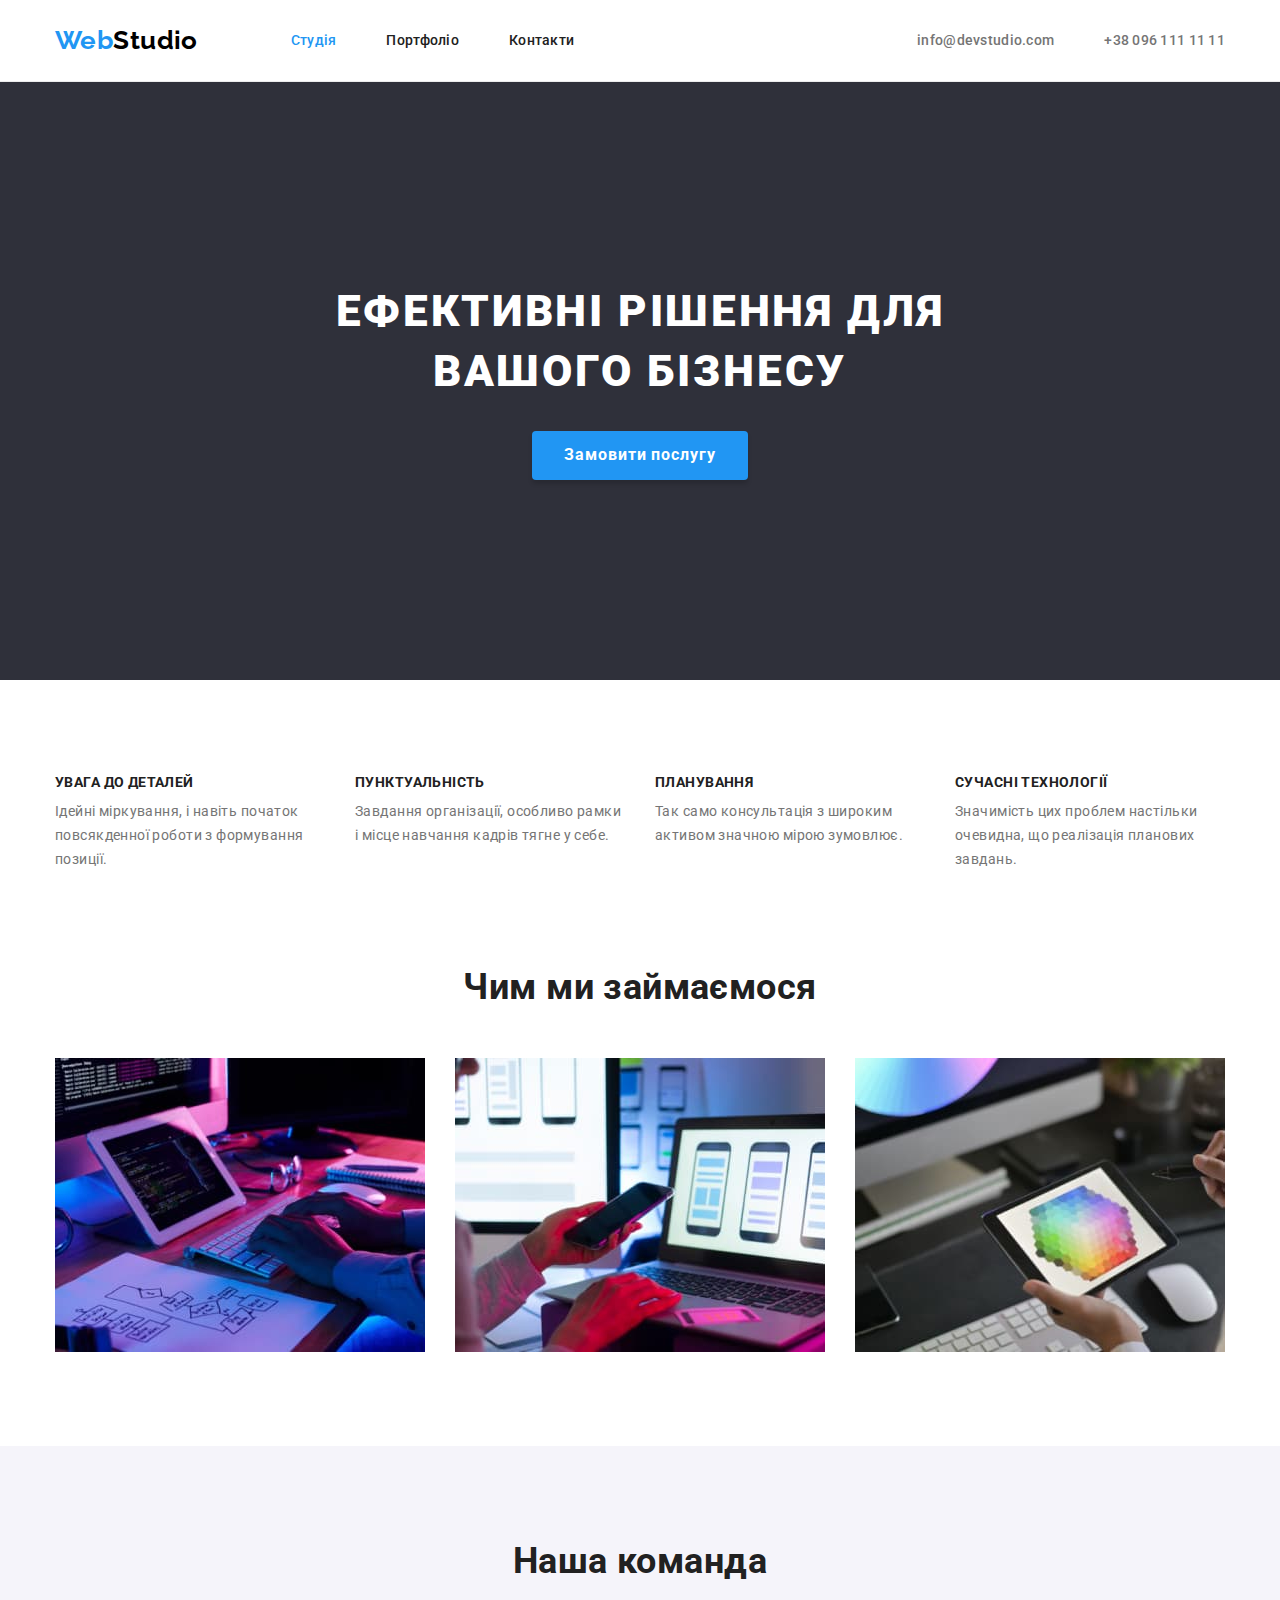
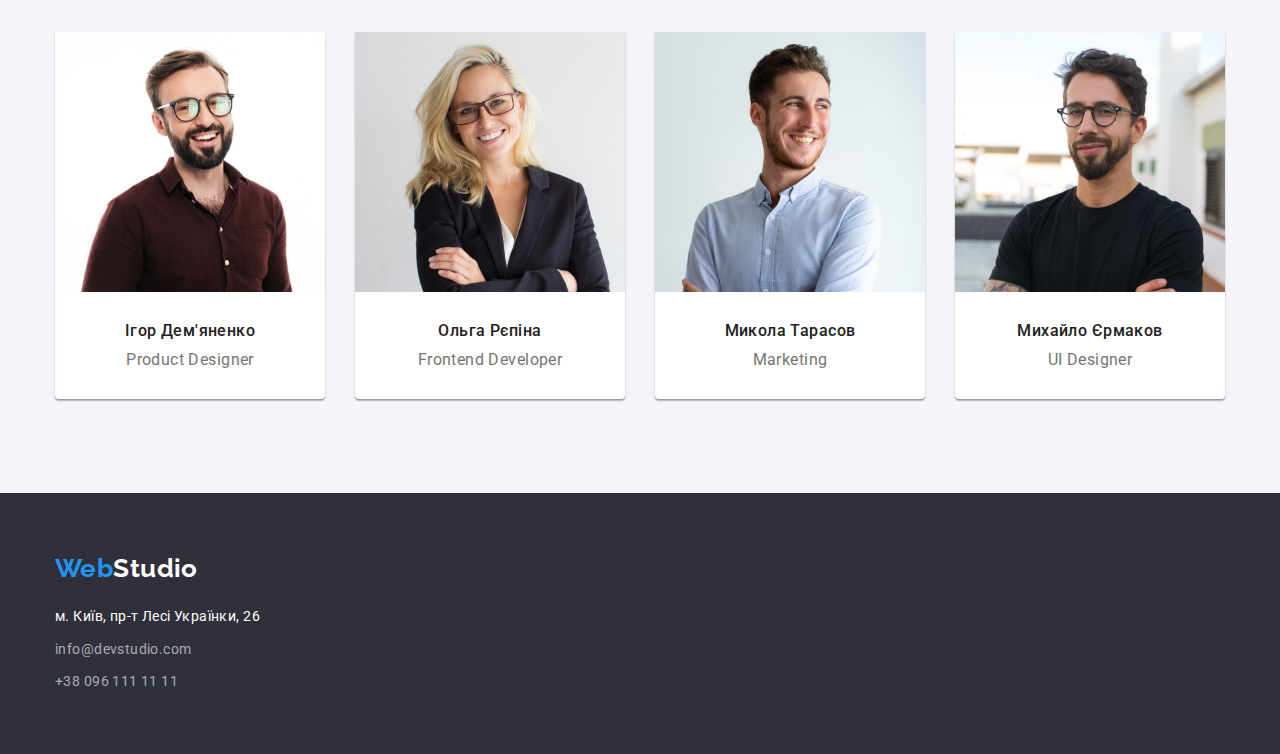
==== commit 306a1929: "Округлила бортики на карточках, изменила структуру футтера, пересчитала высоту линии в карточках ком" ====
--- a/index.html
+++ b/index.html
@@ -127,9 +127,7 @@
     <!-- Футер -->
     <footer class="footer-section">
       <div class="container">
-        <div>
-          <a href="./index.html" class="logo-footer"><span class="logo-item">Web</span>Studio</a>
-        </div>
+        <a href="./index.html" class="logo-footer"><span class="logo-item">Web</span>Studio</a>
         <address>
           <ul class="address-list list">
             <li class="item">
--- a/css/styles.css
+++ b/css/styles.css
@@ -284,6 +284,7 @@
   background-color: var(--white-color);
   box-shadow: 0px 1px 1px 0px rgba(0, 0, 0, 0.14), 0px 2px 1px 0px rgba(0, 0, 0, 0.2),
     0px 1px 3px 0px rgba(0, 0, 0, 0.12);
+  border-radius: 0px 0px 4px 4px;
 }
 
 .team-list .title {
@@ -292,10 +293,16 @@
 
   font-weight: 500;
   font-size: 16px;
-  line-height: 1.9;
+  line-height: 1.17;
 }
 .team-list .item:nth-child(4n) {
   margin-right: 0;
+}
+
+.team-list .text {
+  color: var(--secondary-text-color);
+  font-size: 16px;
+  line-height: 1.17;
 }
 
 .discription {
@@ -303,19 +310,11 @@
   padding-bottom: 30px;
 }
 
-.team-list .text,
-.gallery-list .text {
-  color: var(--secondary-text-color);
-  font-size: 16px;
-  line-height: 1.9;
-}
-
 /* portfolio gallery  */
 
 .gallery-buttom-list {
   display: flex;
   justify-content: center;
-  margin-bottom: 50px;
 }
 
 .gallery-buttom-list .item {
@@ -329,13 +328,13 @@
 .gallery-list {
   display: flex;
   flex-wrap: wrap;
+  margin-top: 50px;
 }
 
 .gallery-list .item {
   width: calc((100% - 60px) / 3);
   margin-right: 30px;
   margin-bottom: 30px;
-  border: 1px solid var(--border-cards);
 }
 
 .gallery-list .item:nth-child(3n) {
@@ -349,12 +348,13 @@
 .gallery-list .discription {
   padding-top: 20px;
   padding-bottom: 20px;
+  padding-left: 24px;
+  padding-right: 24px;
+  border: 1px solid var(--border-cards);
 }
 
 .gallery-list .title {
   margin-bottom: 4px;
-  padding-left: 24px;
-  padding-right: 24px;
 
   font-weight: 700;
   font-size: 18px;
@@ -363,8 +363,9 @@
 }
 
 .gallery-list .text {
-  margin-left: 24px;
-  margin-right: 24px;
+  color: var(--secondary-text-color);
+  font-size: 16px;
+  line-height: 1.88;
 }
 
 /* footer */
@@ -379,7 +380,7 @@
   margin-bottom: 9px;
 }
 
-.footer-section .item:first-child {
+.address-list {
   margin-top: 20px;
 }
 
@@ -428,6 +429,7 @@
   font-weight: 500;
   font-size: 16px;
   line-height: 1.62;
+  letter-spacing: 0.03em;
   text-align: center;
   cursor: pointer;
 
@@ -437,8 +439,8 @@
   border: inherit;
 }
 
-.button:hover,
-.button:focus {
+.button-order:hover,
+.button-order:focus {
   background-color: var(--hero-button-hover);
 }
 
